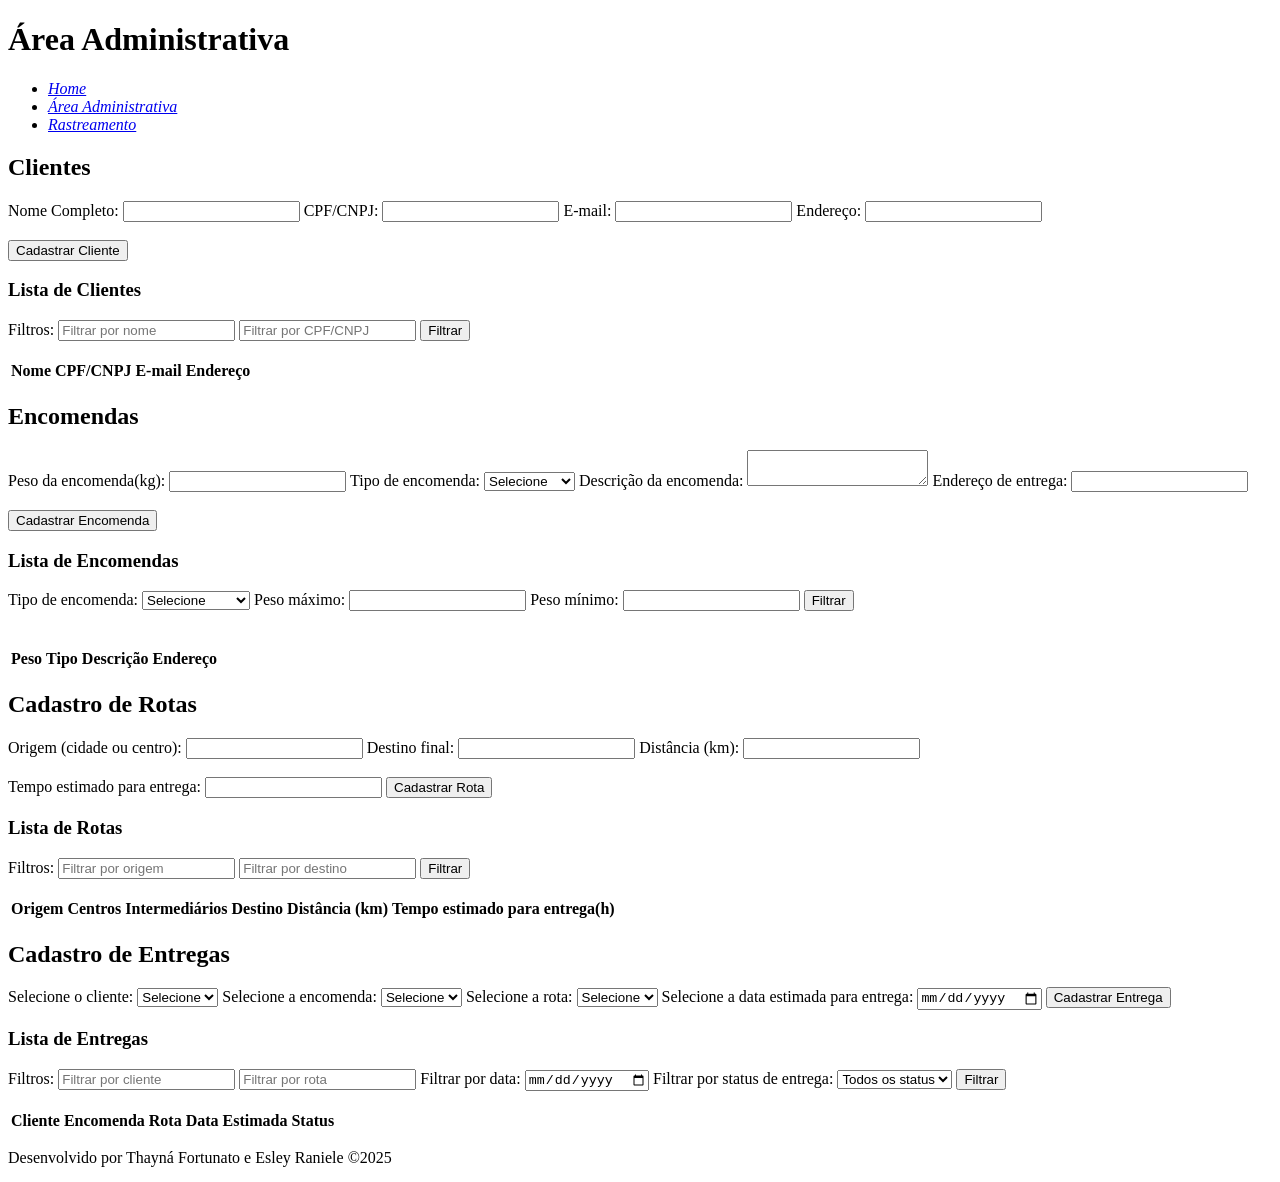
==== pages/admin.html @ 8a722d42 "Ajustes" ====
<!DOCTYPE html>
<html lang="pt-BR">
<head>
  <meta charset="UTF-8">
  <title>Área Administrativa</title>
  <link rel="stylesheet" href="css/style.css" />
</head>
<body>
  <header>
    <h1>Área Administrativa</h1>
    <nav>
      <ul>
        <li><a href="index.html"><em>Home</em></a></li>
        <li><a href="admin.html"><em>Área Administrativa</em></a></li>
        <li><a href="rastreamento.html"><em>Rastreamento</em></a></li>
      </ul>
    </nav>
  </header>

  <main>
    <!--Seção Clientes-->
    <section id="clientes">
      <h2>Clientes</h2>
      <form id="form-clientes">
        <span>Nome Completo:</span>
        <input type="text" id="nome" required>
        <span>CPF/CNPJ:</span>
        <input type="text" id="cpfCnpj" required>
        <span>E-mail:</span>
        <input type="email" id="email" required>
        <span>Endereço:</span>
        <input type="text" id="endereco" required>
      </form>
      <br>
        <button type="submit">Cadastrar Cliente</button>
      </form>

      <h3>Lista de Clientes</h3>
      <span>Filtros:</span>
      <input type="text" id="filtro-nome" placeholder="Filtrar por nome" />
      <input type="text" id="filtro-cpf" placeholder="Filtrar por CPF/CNPJ" />
      <button id="btn-filtrar-clientes">Filtrar</button>

      <table id="tabela-clientes">
        <thead>
          <tr>
            <br>
            <th>Nome</th>
            <br>
            <th>CPF/CNPJ</th>
            <th>E-mail</th>
            <th>Endereço</th>
          </tr>
        </thead>
        <tbody></tbody>
      </table>
    </section>

    <!--Seção Encomendas-->
    <section id="encomendas">
      <h2>Encomendas</h2>
      <form id="form-encomendas">
        <span>Peso da encomenda(kg):</span>
        <input type="number" id="peso" step="0.01" required>
        <span>Tipo de encomenda:</span>
        <select id="tipo" required>
          <option value="">Selecione</option>
          <option value="documento">Documento</option>
          <option value="caixa">Caixa</option>
          <option value="palete">Palete</option>
        </select>
        <span>Descrição da encomenda:</span>
        <textarea id="descricao" maxlength="200"></textarea>
        <span>Endereço de entrega:</span>
        <input type="text" id="endereco-entrega" required>
      </form>
        <br>
        <button type="submit">Cadastrar Encomenda</button>
      </form>

      <h3>Lista de Encomendas</h3>
      <span>Tipo de encomenda:</span>
      <select id="filtro-tipo">
        <option value="">Selecione</option>
        <option value="">Todos os tipos</option>
        <option value="documento">Documento</option>
        <option value="caixa">Caixa</option>
        <option value="palete">Palete</option>
      </select>
      <span>Peso máximo:</span>
      <input type="number" id="filtro-peso-max" step="0.01">
      <span>Peso mínimo:</span>
      <input type="number" id="filtro-peso-min" step="0.01">
      <button id="btn-filtrar-encomendas">Filtrar</button>
    </section>

      <table id="tabela-encomendas">
        <thead>
          <tr>
            <br>
            <th>Peso</th>
            <br>
            <th>Tipo</th>
            <th>Descrição</th>
            <th>Endereço</th>
          </tr>
        </thead>
        <tbody></tbody>
      </table>
    </section>

    <!--Seção Rotas-->
    <section id="rotas">
      <h2>Cadastro de Rotas</h2>
      <form id="form-rotas">
        <span>Origem (cidade ou centro):</span>
        <input type="text" id="origem" required>
        <span>Destino final:</span>
        <input type="text" id="destino" required>
        <span>Distância (km):</span>
        <input type="number" id="distancia" required min="1">
      </form>
      <br>
        <span>Tempo estimado para entrega:</span>
        <input type="number" id="tempo" min="0">
        <button type="submit">Cadastrar Rota</button>
      </form>

      <h3>Lista de Rotas</h3>
      <span>Filtros:</span>
      <input type="text" id="filtro-origem" placeholder="Filtrar por origem" />
      <input type="text" id="filtro-destino" placeholder="Filtrar por destino" />
      <button id="btn-filtrar-rotas">Filtrar</button>

      <table id="tabela-rotas">
        <thead>
          <tr>
            <br>
            <th>Origem</th>
            <br>
            <th>Centros Intermediários</th>
            <th>Destino</th>
            <th>Distância (km)</th>
            <th>Tempo estimado para entrega(h)</th>
          </tr>
        </thead>
        <tbody></tbody>
      </table>
    </section>

    <!--Seção Entregas-->
    <section id="entregas">
      <h2>Cadastro de Entregas</h2>
      <form id="form-entregas">
        <span>Selecione o cliente:</span>
        <select id="cliente">
          <option value="">Selecione</option>
        </select>
        <span>Selecione a encomenda:</span>
        <select id="encomenda">
          <option value="">Selecione</option>
        </select>
        <span>Selecione a rota:</span>
        <select id="rota">
          <option value="">Selecione</option>
        </select>
        <span>Selecione a data estimada para entrega:</span>
        <input type="date" id="data-estimada" required>
        <button type="submit">Cadastrar Entrega</button>
      </form>

      <h3>Lista de Entregas</h3>
      <span>Filtros:</span>
      <input type="text" id="filtro-cliente" placeholder="Filtrar por cliente">
      <input type="text" id="filtro-rota" placeholder="Filtrar por rota">
      <span>Filtrar por data:</span>
      <input type="date" id="filtro-data">
      <span>Filtrar por status de entrega:</span>
      <select id="filtro-status">
        <option value="">Todos os status</option>
        <option value="em_preparo">Em preparo</option>
        <option value="a_caminho">A caminho</option>
        <option value="entregue">Entregue</option>
      </select>
      <button id="btn-filtrar-entregas">Filtrar</button>

      <table id="tabela-entregas">
        <thead>
          <tr>
            <br>
            <th>Cliente</th>
            <br>
            <th>Encomenda</th>
            <th>Rota</th>
            <th>Data Estimada</th>
            <th>Status</th>
          </tr>
        </thead>
        <tbody></tbody>
      </table>
    </section>
  </main>

  <footer>
    <p>Desenvolvido por Thayná Fortunato e Esley Raniele ©2025</p>
  </footer>

  <script src="js/admin-clientes.js"></script>
  <script src="js/admin-encomendas.js"></script>
</body>
</html>
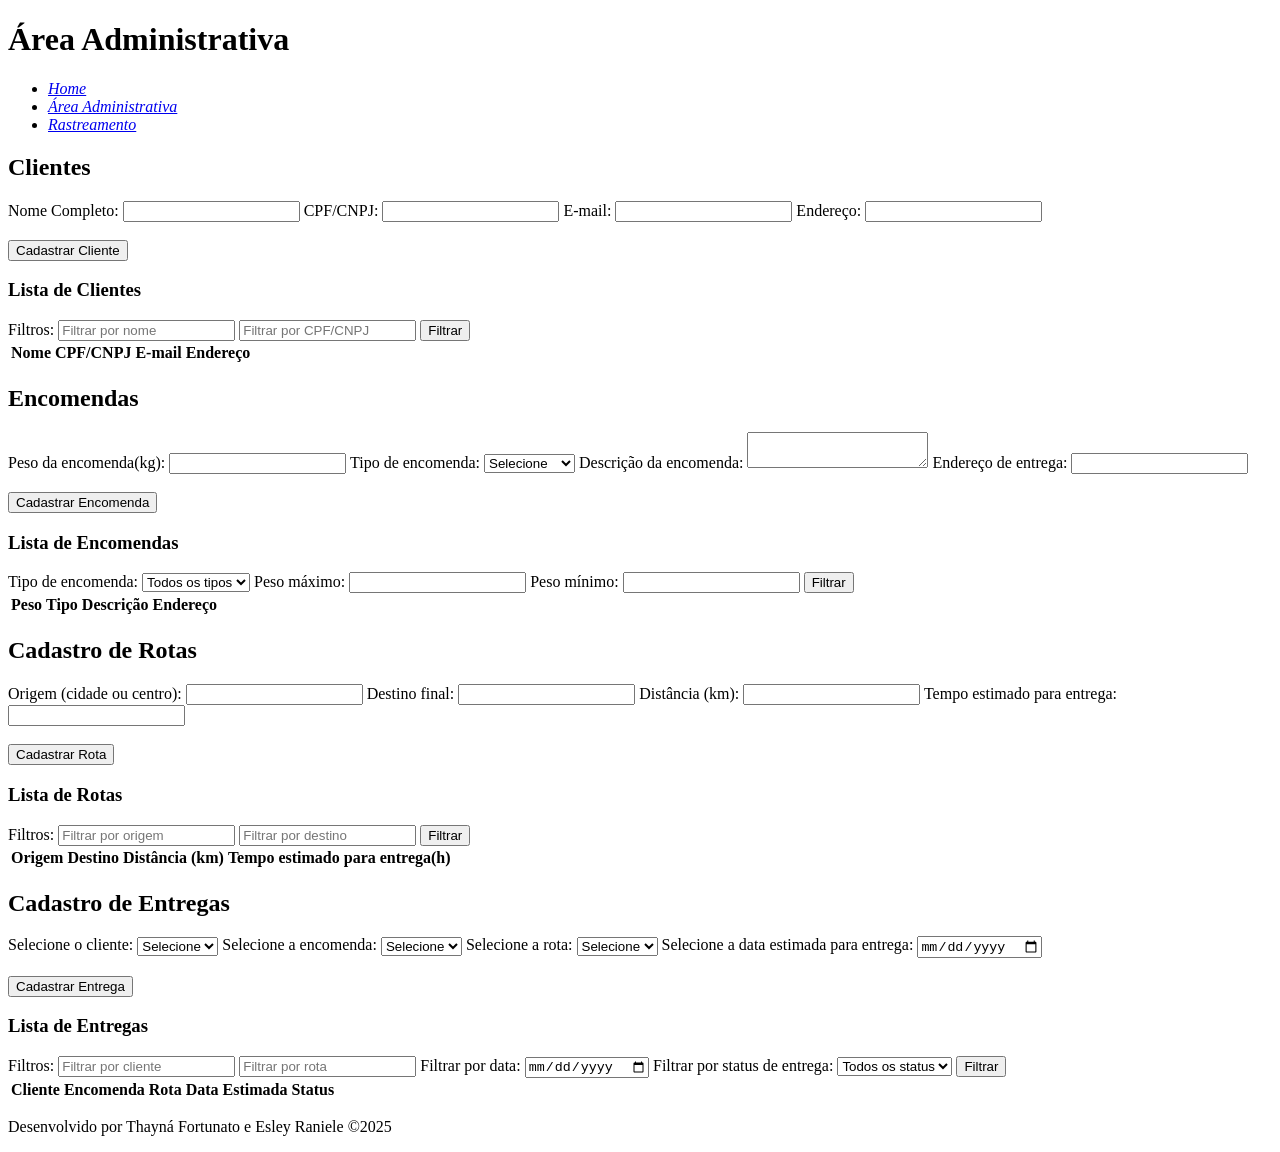
==== commit 2fc816e9: "Ajustes" ====
--- a/pages/admin.html
+++ b/pages/admin.html
@@ -3,7 +3,7 @@
 <head>
   <meta charset="UTF-8">
   <title>Área Administrativa</title>
-  <link rel="stylesheet" href="css/style.css" />
+  <link rel="stylesheet" href="../css/style.css" />
 </head>
 <body>
   <header>
@@ -30,9 +30,10 @@
         <input type="email" id="email" required>
         <span>Endereço:</span>
         <input type="text" id="endereco" required>
-      </form>
-      <br>
-        <button type="submit">Cadastrar Cliente</button>
+        <br><br>
+        <div class="actions">
+          <button type="submit">Cadastrar Cliente</button>
+        </div>
       </form>
 
       <h3>Lista de Clientes</h3>
@@ -44,9 +45,7 @@
       <table id="tabela-clientes">
         <thead>
           <tr>
-            <br>
             <th>Nome</th>
-            <br>
             <th>CPF/CNPJ</th>
             <th>E-mail</th>
             <th>Endereço</th>
@@ -73,15 +72,13 @@
         <textarea id="descricao" maxlength="200"></textarea>
         <span>Endereço de entrega:</span>
         <input type="text" id="endereco-entrega" required>
-      </form>
-        <br>
+        <br><br>
         <button type="submit">Cadastrar Encomenda</button>
       </form>
 
       <h3>Lista de Encomendas</h3>
       <span>Tipo de encomenda:</span>
       <select id="filtro-tipo">
-        <option value="">Selecione</option>
         <option value="">Todos os tipos</option>
         <option value="documento">Documento</option>
         <option value="caixa">Caixa</option>
@@ -92,14 +89,11 @@
       <span>Peso mínimo:</span>
       <input type="number" id="filtro-peso-min" step="0.01">
       <button id="btn-filtrar-encomendas">Filtrar</button>
-    </section>
 
       <table id="tabela-encomendas">
         <thead>
           <tr>
-            <br>
             <th>Peso</th>
-            <br>
             <th>Tipo</th>
             <th>Descrição</th>
             <th>Endereço</th>
@@ -119,10 +113,9 @@
         <input type="text" id="destino" required>
         <span>Distância (km):</span>
         <input type="number" id="distancia" required min="1">
-      </form>
-      <br>
         <span>Tempo estimado para entrega:</span>
         <input type="number" id="tempo" min="0">
+        <br><br>
         <button type="submit">Cadastrar Rota</button>
       </form>
 
@@ -135,10 +128,7 @@
       <table id="tabela-rotas">
         <thead>
           <tr>
-            <br>
             <th>Origem</th>
-            <br>
-            <th>Centros Intermediários</th>
             <th>Destino</th>
             <th>Distância (km)</th>
             <th>Tempo estimado para entrega(h)</th>
@@ -153,19 +143,14 @@
       <h2>Cadastro de Entregas</h2>
       <form id="form-entregas">
         <span>Selecione o cliente:</span>
-        <select id="cliente">
-          <option value="">Selecione</option>
-        </select>
+        <select id="cliente"><option value="">Selecione</option></select>
         <span>Selecione a encomenda:</span>
-        <select id="encomenda">
-          <option value="">Selecione</option>
-        </select>
+        <select id="encomenda"><option value="">Selecione</option></select>
         <span>Selecione a rota:</span>
-        <select id="rota">
-          <option value="">Selecione</option>
-        </select>
+        <select id="rota"><option value="">Selecione</option></select>
         <span>Selecione a data estimada para entrega:</span>
         <input type="date" id="data-estimada" required>
+        <br><br>
         <button type="submit">Cadastrar Entrega</button>
       </form>
 
@@ -187,9 +172,7 @@
       <table id="tabela-entregas">
         <thead>
           <tr>
-            <br>
             <th>Cliente</th>
-            <br>
             <th>Encomenda</th>
             <th>Rota</th>
             <th>Data Estimada</th>
@@ -205,7 +188,10 @@
     <p>Desenvolvido por Thayná Fortunato e Esley Raniele ©2025</p>
   </footer>
 
-  <script src="js/admin-clientes.js"></script>
-  <script src="js/admin-encomendas.js"></script>
+  <!-- Scripts -->
+  <script src="../js/admin-cliente.js"></script>
+  <script src="../js/admin-encomendas.js"></script>
+  <script src="../js/admin-rotas.js"></script>
+  <script src="../js/admin-entregas.js"></script>
 </body>
-</html>+</html>
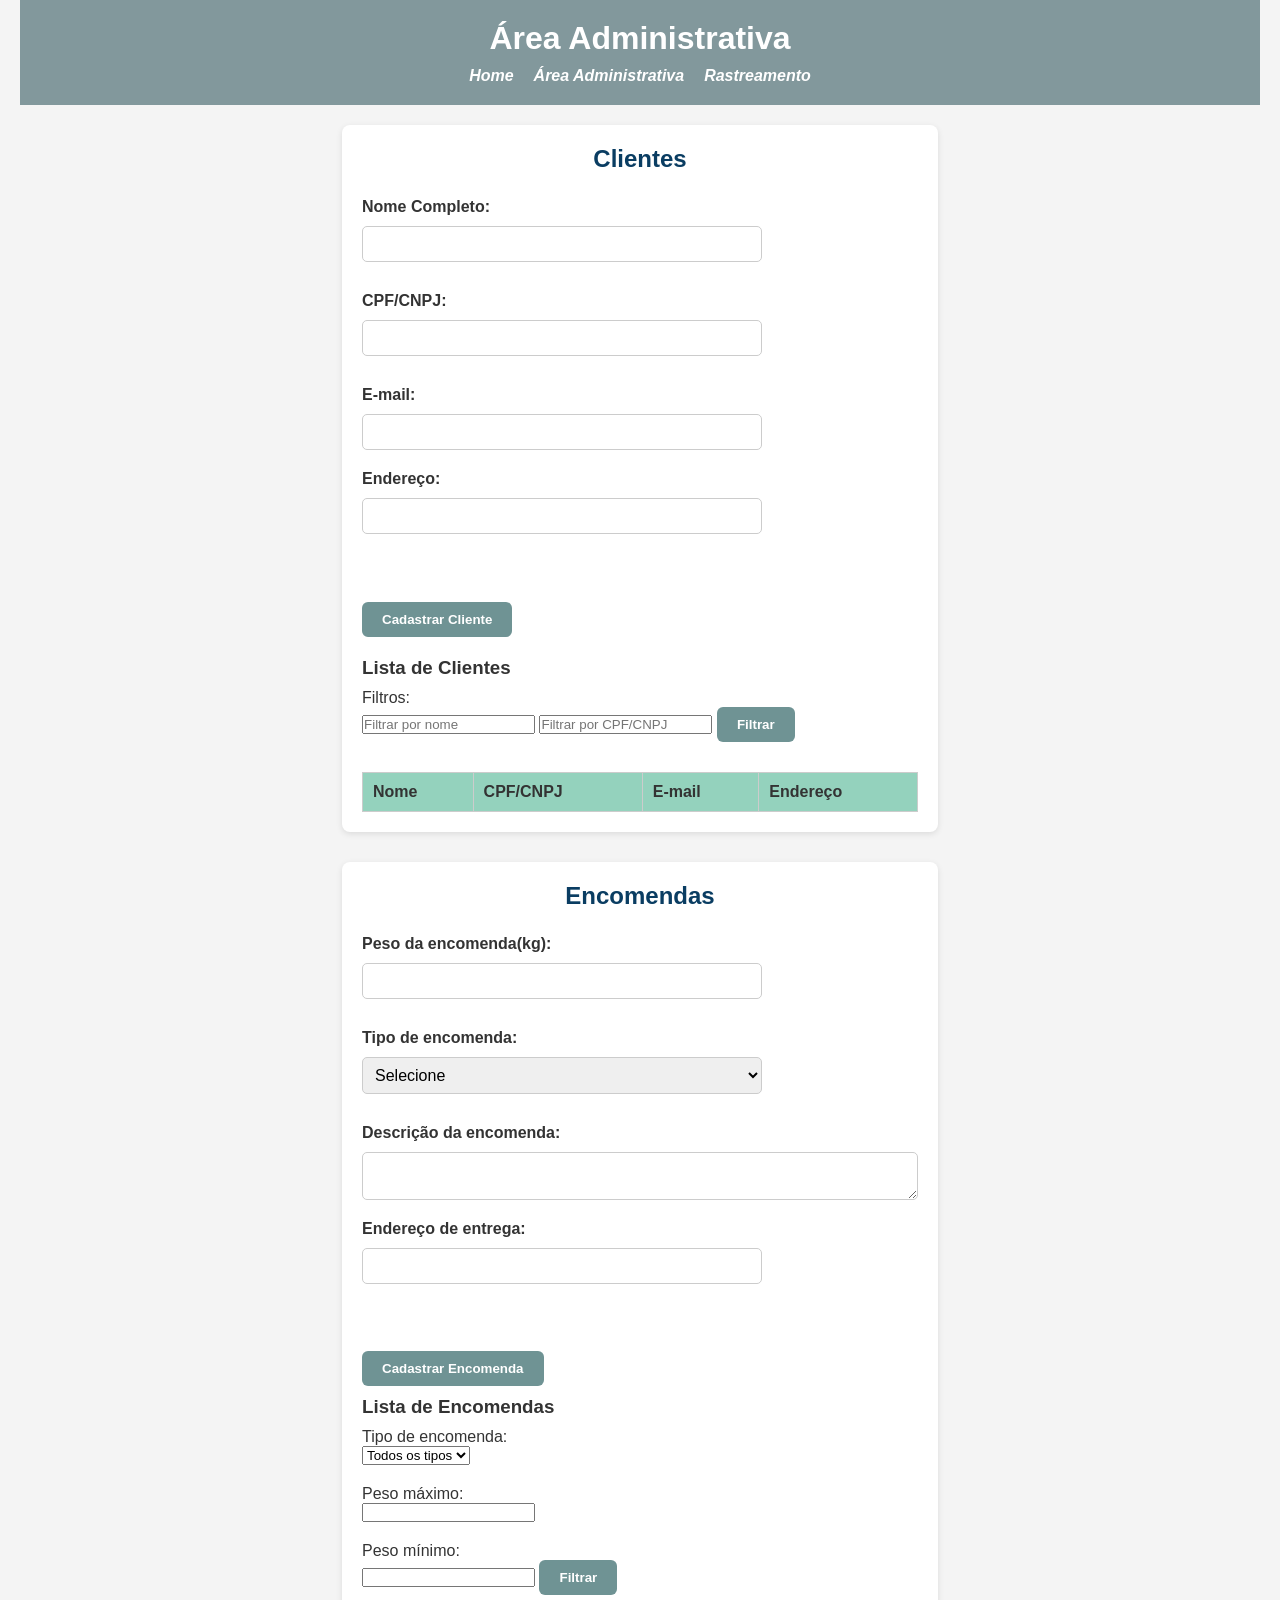
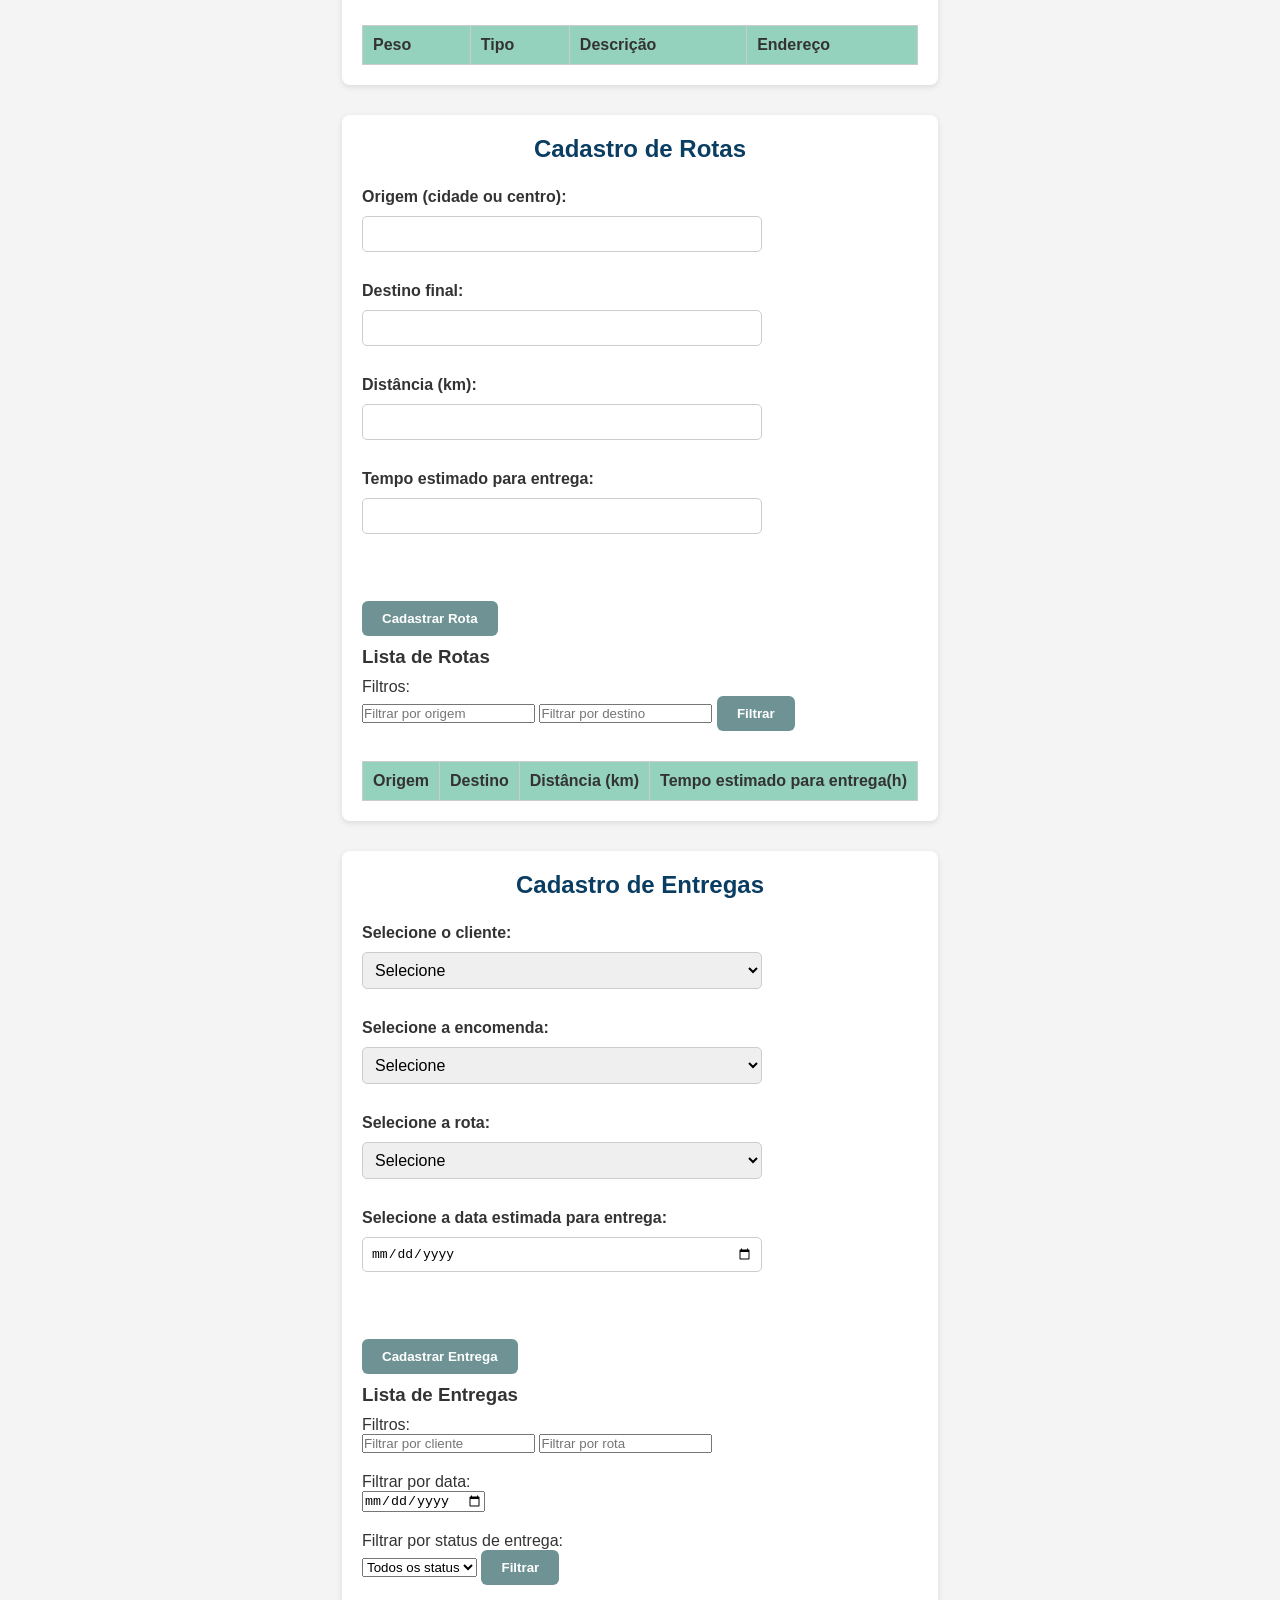
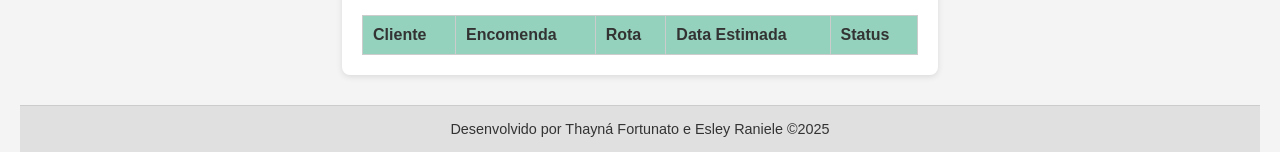
==== commit 9f29772e: "atlz" ====
--- a/pages/admin.html
+++ b/pages/admin.html
@@ -3,7 +3,7 @@
 <head>
   <meta charset="UTF-8">
   <title>Área Administrativa</title>
-  <link rel="stylesheet" href="../css/style.css" />
+  <link rel="stylesheet" href="css/style.css" />
 </head>
 <body>
   <header>
@@ -189,9 +189,9 @@
   </footer>
 
   <!-- Scripts -->
-  <script src="../js/admin-cliente.js"></script>
-  <script src="../js/admin-encomendas.js"></script>
-  <script src="../js/admin-rotas.js"></script>
-  <script src="../js/admin-entregas.js"></script>
+  <script src="js/admin-cliente.js"></script>
+  <script src="js/admin-encomendas.js"></script>
+  <script src="js/admin-rotas.js"></script>
+  <script src="js/admin-entregas.js"></script>
 </body>
 </html>
--- a/pages/css/style.css
+++ b/pages/css/style.css
@@ -0,0 +1,157 @@
+* {
+    margin: 0;
+    padding: 0;
+    box-sizing: border-box;
+  }
+  
+  body {
+  font-family: 'Segoe UI', Tahoma, Geneva, Verdana, sans-serif;
+  background-color: #f4f4f4;
+  color: #333;
+  padding: 0 20px;
+  min-height: 100vh;
+  display: flex;
+  flex-direction: column;
+}
+  
+  header {
+    background-color: #82989c;
+    color: white;
+    padding: 20px 0;
+    text-align: center;
+    margin-bottom: 20px;
+  }
+  
+  header h1 {
+    margin-bottom: 10px;
+  }
+  
+  nav ul {
+    list-style: none;
+    display: flex;
+    justify-content: center;
+    gap: 20px;
+  }
+  
+  nav a {
+    color: white;
+    text-decoration: none;
+    font-weight: bold;
+  }
+  
+  nav a:hover {
+    text-decoration: underline;
+  }
+  
+  main {
+  max-width: 1200px;
+  margin: 0 auto;
+  flex: 1;
+}
+  
+  section {
+    background-color: #ffffff;
+    padding: 20px;
+    margin-bottom: 30px;
+    border-radius: 8px;
+    box-shadow: 0 2px 6px rgba(0,0,0,0.1);
+  }
+  
+  h2 {
+    margin-bottom: 15px;
+    color: #0a3d62;
+    text-align: center;
+  }
+  
+  form {
+    display: flex;
+    flex-direction: column;
+    gap: 10px;
+  }
+  
+  form span {
+    font-weight: bold;
+  }
+  
+  form input, form select, form textarea {
+    padding: 8px;
+    border: 1px solid #ccc;
+    border-radius: 5px;
+    font-size: 1em;
+    width: 100%;
+  }
+  
+  textarea {
+    resize: vertical;
+  }
+  
+  .actions, form button {
+    margin-top: 1px;
+    align-self: flex-start;
+    margin-bottom: 10px;
+  }
+  
+  button {
+    padding: 10px 20px;
+    background-color: #6f9394;
+    color: white;
+    border: none;
+    border-radius: 6px;
+    cursor: pointer;
+    font-weight: bold;
+    margin-bottom: 15px;
+  }
+  
+  button:hover {
+    background-color: #9cb8ec;
+  }
+  
+  table {
+    width: 100%;
+    border-collapse: collapse;
+    margin-top: 15px;
+  }
+  
+  table, th, td {
+    border: 1px solid #ccc;
+  }
+  
+  th {
+    background-color: #94d2bd;
+    padding: 10px;
+    text-align: left;
+  }
+  
+  td {
+    padding: 10px;
+  }
+  
+  input[type="text"],
+  input[type="email"],
+  input[type="number"],
+  input[type="date"],
+  select {
+    max-width: 400px;
+  }
+  
+  section span {
+    margin-top: 10px;
+    display: block;
+  }
+  
+  section input[type="text"],
+  section input[type="number"],
+  section input[type="date"],
+  section select {
+    margin-bottom: 10px;
+  }
+    footer {
+    text-align: center;
+    padding: 15px;
+    margin-top: auto;
+    background-color: #e0e0e0;
+    font-size: 0.9em;
+    color: #333;
+    border-top: 1px solid #ccc;
+  }
+  
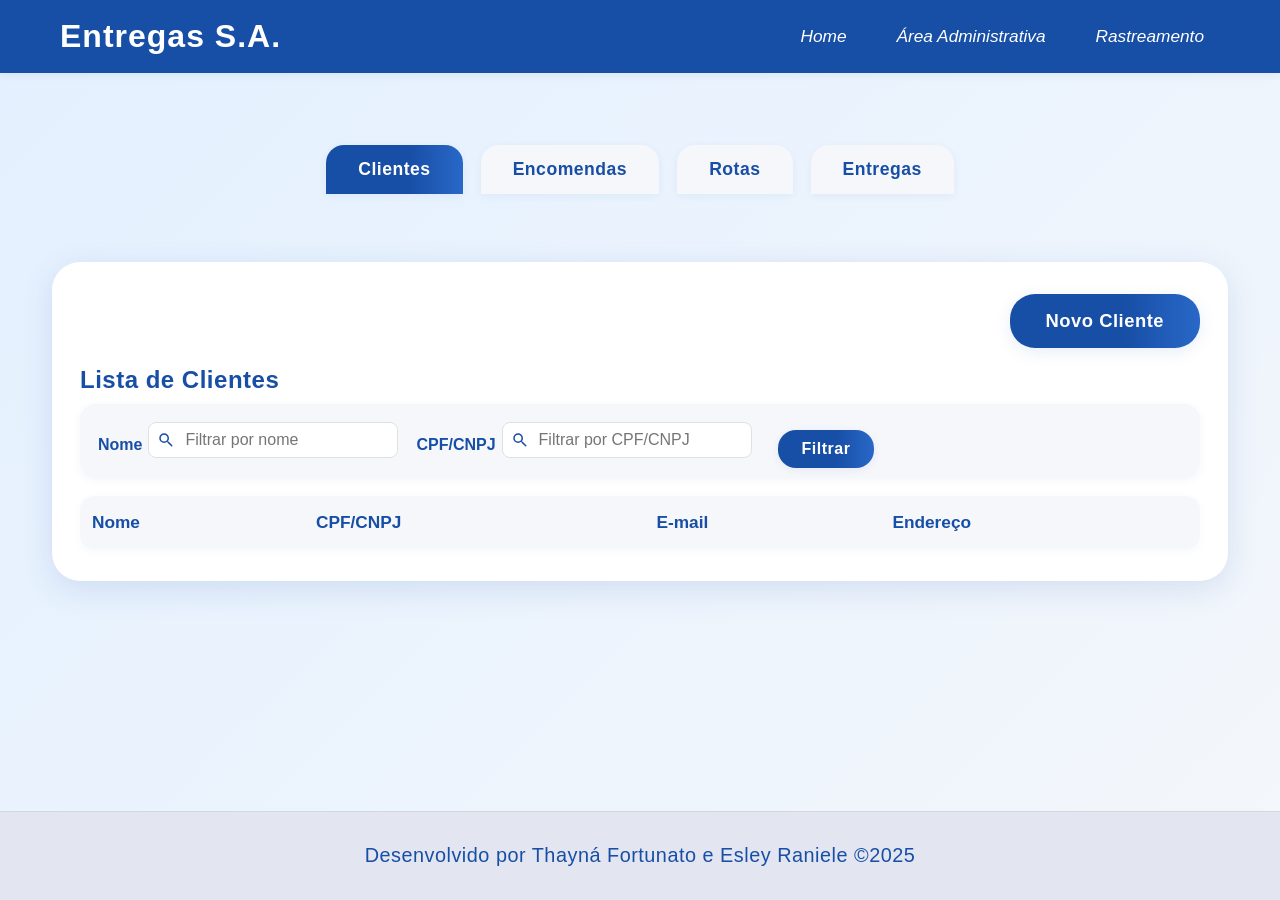
==== commit 19c75ae4: "altz" ====
--- a/pages/admin.html
+++ b/pages/admin.html
@@ -4,44 +4,190 @@
   <meta charset="UTF-8">
   <title>Área Administrativa</title>
   <link rel="stylesheet" href="css/style.css" />
+  <style>
+    .admin-tabs {
+      display: flex;
+      gap: 18px;
+      margin: 0 auto 32px auto;
+      justify-content: center;
+      padding-top: 24px;
+    }
+    .admin-tab {
+      background: #f6f7fb;
+      color: #174ea6;
+      border: none;
+      border-radius: 18px 18px 0 0;
+      padding: 14px 32px;
+      font-size: 1.1em;
+      font-weight: 700;
+      cursor: pointer;
+      transition: background 0.2s, color 0.2s;
+      box-shadow: 0 2px 8px rgba(23, 78, 166, 0.06);
+      outline: none;
+    }
+    .admin-tab.active, .admin-tab:hover {
+      background: linear-gradient(90deg, #174ea6 60%, #2968c8 100%);
+      color: #fff;
+    }
+    .admin-section { display: none; animation: fadeInUp 0.5s; }
+    .admin-section.active { display: block; }
+    @keyframes fadeInUp {
+      from { opacity: 0; transform: translateY(40px); }
+      to { opacity: 1; transform: translateY(0); }
+    }
+    /* Modal */
+    .modal-overlay {
+      display: none;
+      position: fixed;
+      top: 0; left: 0; right: 0; bottom: 0;
+      background: rgba(30,40,80,0.25);
+      z-index: 1000;
+      justify-content: center;
+      align-items: center;
+      animation: fadeInBg 0.3s;
+    }
+    .modal-overlay.active {
+      display: flex;
+    }
+    .modal-card {
+      background: #fff;
+      border-radius: 24px;
+      box-shadow: 0 8px 40px rgba(23, 78, 166, 0.18);
+      padding: 36px 32px 28px 32px;
+      min-width: 320px;
+      max-width: 95vw;
+      position: relative;
+      animation: fadeInUp 0.4s;
+    }
+    .modal-close {
+      position: absolute;
+      top: 18px;
+      right: 22px;
+      background: none;
+      border: none;
+      font-size: 1.7em;
+      color: #174ea6;
+      font-weight: bold;
+      cursor: pointer;
+      transition: color 0.2s;
+      z-index: 10;
+    }
+    .modal-close:hover {
+      color: #c62828;
+    }
+    .modal-card h2 {
+      margin-top: 0;
+      margin-bottom: 18px;
+      color: #174ea6;
+      font-size: 1.5em;
+      font-weight: 800;
+      text-align: left;
+    }
+    /* Filtros */
+    .filtros {
+      display: flex;
+      flex-wrap: wrap;
+      gap: 14px 18px;
+      align-items: flex-end;
+      background: #f6f7fb;
+      border-radius: 16px;
+      padding: 18px 18px 10px 18px;
+      margin-bottom: 18px;
+      box-shadow: 0 2px 8px rgba(23, 78, 166, 0.06);
+    }
+    .filtros label {
+      font-size: 1em;
+      color: #174ea6;
+      font-weight: 600;
+      display: flex;
+      align-items: center;
+      gap: 6px;
+    }
+    .filtros input, .filtros select {
+      margin: 0;
+      min-width: 120px;
+      font-size: 1em;
+      border-radius: 8px;
+      border: 1.5px solid #e0e0e0;
+      padding: 8px 12px 8px 36px;
+      background: #fff url('data:image/svg+xml;utf8,<svg fill="%23174ea6" height="18" viewBox="0 0 24 24" width="18" xmlns="http://www.w3.org/2000/svg"><path d="M15.5 14h-.79l-.28-.27A6.471 6.471 0 0016 9.5 6.5 6.5 0 109.5 16c1.61 0 3.09-.59 4.23-1.57l.27.28v.79l5 4.99a1 1 0 001.41-1.41l-4.99-5zm-6 0C7.01 14 5 11.99 5 9.5S7.01 5 9.5 5 14 7.01 14 9.5 11.99 14 9.5 14z"></path></svg>') no-repeat 8px center;
+    }
+    .filtros select {
+      background: #fff url('data:image/svg+xml;utf8,<svg fill="%23174ea6" height="18" viewBox="0 0 24 24" width="18" xmlns="http://www.w3.org/2000/svg"><path d="M7 10l5 5 5-5z"/></svg>') no-repeat 8px center;
+      padding-left: 36px;
+    }
+    .filtros button {
+      margin-left: 8px;
+      padding: 10px 24px;
+      font-size: 1em;
+      font-weight: 700;
+      border-radius: 18px;
+      background: linear-gradient(90deg, #174ea6 60%, #2968c8 100%);
+      color: #fff;
+      border: none;
+      box-shadow: 0 2px 8px rgba(23, 78, 166, 0.08);
+      transition: background 0.2s, box-shadow 0.2s;
+      cursor: pointer;
+    }
+    .filtros button:hover {
+      background: linear-gradient(90deg, #2968c8 60%, #174ea6 100%);
+    }
+    @media (max-width: 900px) {
+      .filtros {
+        flex-direction: column;
+        gap: 10px;
+        padding: 12px 8px 8px 8px;
+      }
+      .filtros label {
+        font-size: 0.98em;
+      }
+    }
+    @media (max-width: 600px) {
+      .modal-card {
+        padding: 18px 6px 18px 6px;
+        min-width: 0;
+      }
+      .filtros {
+        padding: 8px 2px 4px 2px;
+        border-radius: 8px;
+      }
+    }
+  </style>
 </head>
 <body>
   <header>
-    <h1>Área Administrativa</h1>
-    <nav>
-      <ul>
-        <li><a href="index.html"><em>Home</em></a></li>
-        <li><a href="admin.html"><em>Área Administrativa</em></a></li>
-        <li><a href="rastreamento.html"><em>Rastreamento</em></a></li>
-      </ul>
-    </nav>
+    <div class="header-content">
+      <div class="logo">Entregas S.A.</div>
+      <nav>
+        <ul>
+          <li><a href="index.html"><em>Home</em></a></li>
+          <li><a href="admin.html"><em>Área Administrativa</em></a></li>
+          <li><a href="rastreamento.html"><em>Rastreamento</em></a></li>
+        </ul>
+      </nav>
+    </div>
   </header>
-
   <main>
-    <!--Seção Clientes-->
-    <section id="clientes">
-      <h2>Clientes</h2>
-      <form id="form-clientes">
-        <span>Nome Completo:</span>
-        <input type="text" id="nome" required>
-        <span>CPF/CNPJ:</span>
-        <input type="text" id="cpfCnpj" required>
-        <span>E-mail:</span>
-        <input type="email" id="email" required>
-        <span>Endereço:</span>
-        <input type="text" id="endereco" required>
-        <br><br>
-        <div class="actions">
-          <button type="submit">Cadastrar Cliente</button>
-        </div>
-      </form>
-
+    <div class="admin-tabs">
+      <button class="admin-tab active" data-section="clientes">Clientes</button>
+      <button class="admin-tab" data-section="encomendas">Encomendas</button>
+      <button class="admin-tab" data-section="rotas">Rotas</button>
+      <button class="admin-tab" data-section="entregas">Entregas</button>
+    </div>
+    <section id="clientes" class="admin-section active">
+      <div style="display: flex; justify-content: flex-end; margin-bottom: 18px;">
+        <button id="btn-novo-cliente" class="btn">Novo Cliente</button>
+      </div>
       <h3>Lista de Clientes</h3>
-      <span>Filtros:</span>
-      <input type="text" id="filtro-nome" placeholder="Filtrar por nome" />
-      <input type="text" id="filtro-cpf" placeholder="Filtrar por CPF/CNPJ" />
-      <button id="btn-filtrar-clientes">Filtrar</button>
-
+      <div class="filtros">
+        <label for="filtro-nome">Nome
+          <input type="text" id="filtro-nome" placeholder="Filtrar por nome" />
+        </label>
+        <label for="filtro-cpf">CPF/CNPJ
+          <input type="text" id="filtro-cpf" placeholder="Filtrar por CPF/CNPJ" />
+        </label>
+        <button id="btn-filtrar-clientes">Filtrar</button>
+      </div>
       <table id="tabela-clientes">
         <thead>
           <tr>
@@ -53,43 +199,49 @@
         </thead>
         <tbody></tbody>
       </table>
+      <!-- Modal de cadastro de cliente -->
+      <div class="modal-overlay" id="modal-cliente">
+        <div class="modal-card">
+          <button class="modal-close" id="close-modal-cliente">×</button>
+          <h2>Novo Cliente</h2>
+          <form id="form-clientes">
+            <span>Nome Completo:</span>
+            <input type="text" id="nome" required>
+            <span>CPF/CNPJ:</span>
+            <input type="text" id="cpfCnpj" required>
+            <span>E-mail:</span>
+            <input type="email" id="email" required>
+            <span>Endereço:</span>
+            <input type="text" id="endereco" required>
+            <div class="actions">
+              <button type="submit">Cadastrar Cliente</button>
+            </div>
+          </form>
+        </div>
+      </div>
     </section>
-
-    <!--Seção Encomendas-->
-    <section id="encomendas">
-      <h2>Encomendas</h2>
-      <form id="form-encomendas">
-        <span>Peso da encomenda(kg):</span>
-        <input type="number" id="peso" step="0.01" required>
-        <span>Tipo de encomenda:</span>
-        <select id="tipo" required>
-          <option value="">Selecione</option>
-          <option value="documento">Documento</option>
-          <option value="caixa">Caixa</option>
-          <option value="palete">Palete</option>
-        </select>
-        <span>Descrição da encomenda:</span>
-        <textarea id="descricao" maxlength="200"></textarea>
-        <span>Endereço de entrega:</span>
-        <input type="text" id="endereco-entrega" required>
-        <br><br>
-        <button type="submit">Cadastrar Encomenda</button>
-      </form>
-
+    <section id="encomendas" class="admin-section">
+      <div style="display: flex; justify-content: flex-end; margin-bottom: 18px;">
+        <button id="btn-nova-encomenda" class="btn">Nova Encomenda</button>
+      </div>
       <h3>Lista de Encomendas</h3>
-      <span>Tipo de encomenda:</span>
-      <select id="filtro-tipo">
-        <option value="">Todos os tipos</option>
-        <option value="documento">Documento</option>
-        <option value="caixa">Caixa</option>
-        <option value="palete">Palete</option>
-      </select>
-      <span>Peso máximo:</span>
-      <input type="number" id="filtro-peso-max" step="0.01">
-      <span>Peso mínimo:</span>
-      <input type="number" id="filtro-peso-min" step="0.01">
-      <button id="btn-filtrar-encomendas">Filtrar</button>
-
+      <div class="filtros">
+        <label for="filtro-tipo">Tipo
+          <select id="filtro-tipo">
+            <option value="">Todos os tipos</option>
+            <option value="documento">Documento</option>
+            <option value="caixa">Caixa</option>
+            <option value="palete">Palete</option>
+          </select>
+        </label>
+        <label for="filtro-peso-max">Peso máx.
+          <input type="number" id="filtro-peso-max" step="0.01" placeholder="Máximo">
+        </label>
+        <label for="filtro-peso-min">Peso mín.
+          <input type="number" id="filtro-peso-min" step="0.01" placeholder="Mínimo">
+        </label>
+        <button id="btn-filtrar-encomendas">Filtrar</button>
+      </div>
       <table id="tabela-encomendas">
         <thead>
           <tr>
@@ -101,30 +253,46 @@
         </thead>
         <tbody></tbody>
       </table>
+      <!-- Modal de cadastro de encomenda -->
+      <div class="modal-overlay" id="modal-encomenda">
+        <div class="modal-card">
+          <button class="modal-close" id="close-modal-encomenda">×</button>
+          <h2>Nova Encomenda</h2>
+          <form id="form-encomendas">
+            <span>Peso da encomenda(kg):</span>
+            <input type="number" id="peso" step="0.01" required>
+            <span>Tipo de encomenda:</span>
+            <select id="tipo" required>
+              <option value="">Selecione</option>
+              <option value="documento">Documento</option>
+              <option value="caixa">Caixa</option>
+              <option value="palete">Palete</option>
+            </select>
+            <span>Descrição da encomenda:</span>
+            <textarea id="descricao" maxlength="200"></textarea>
+            <span>Endereço de entrega:</span>
+            <input type="text" id="endereco-entrega" required>
+            <div class="actions">
+              <button type="submit">Cadastrar Encomenda</button>
+            </div>
+          </form>
+        </div>
+      </div>
     </section>
-
-    <!--Seção Rotas-->
-    <section id="rotas">
-      <h2>Cadastro de Rotas</h2>
-      <form id="form-rotas">
-        <span>Origem (cidade ou centro):</span>
-        <input type="text" id="origem" required>
-        <span>Destino final:</span>
-        <input type="text" id="destino" required>
-        <span>Distância (km):</span>
-        <input type="number" id="distancia" required min="1">
-        <span>Tempo estimado para entrega:</span>
-        <input type="number" id="tempo" min="0">
-        <br><br>
-        <button type="submit">Cadastrar Rota</button>
-      </form>
-
+    <section id="rotas" class="admin-section">
+      <div style="display: flex; justify-content: flex-end; margin-bottom: 18px;">
+        <button id="btn-nova-rota" class="btn">Nova Rota</button>
+      </div>
       <h3>Lista de Rotas</h3>
-      <span>Filtros:</span>
-      <input type="text" id="filtro-origem" placeholder="Filtrar por origem" />
-      <input type="text" id="filtro-destino" placeholder="Filtrar por destino" />
-      <button id="btn-filtrar-rotas">Filtrar</button>
-
+      <div class="filtros">
+        <label for="filtro-origem">Origem
+          <input type="text" id="filtro-origem" placeholder="Filtrar por origem" />
+        </label>
+        <label for="filtro-destino">Destino
+          <input type="text" id="filtro-destino" placeholder="Filtrar por destino" />
+        </label>
+        <button id="btn-filtrar-rotas">Filtrar</button>
+      </div>
       <table id="tabela-rotas">
         <thead>
           <tr>
@@ -136,39 +304,52 @@
         </thead>
         <tbody></tbody>
       </table>
+      <!-- Modal de cadastro de rota -->
+      <div class="modal-overlay" id="modal-rota">
+        <div class="modal-card">
+          <button class="modal-close" id="close-modal-rota">×</button>
+          <h2>Nova Rota</h2>
+          <form id="form-rotas">
+            <span>Origem (cidade ou centro):</span>
+            <input type="text" id="origem" required>
+            <span>Destino final:</span>
+            <input type="text" id="destino" required>
+            <span>Distância (km):</span>
+            <input type="number" id="distancia" required min="1">
+            <span>Tempo estimado para entrega:</span>
+            <input type="number" id="tempo" min="0">
+            <div class="actions">
+              <button type="submit">Cadastrar Rota</button>
+            </div>
+          </form>
+        </div>
+      </div>
     </section>
-
-    <!--Seção Entregas-->
-    <section id="entregas">
-      <h2>Cadastro de Entregas</h2>
-      <form id="form-entregas">
-        <span>Selecione o cliente:</span>
-        <select id="cliente"><option value="">Selecione</option></select>
-        <span>Selecione a encomenda:</span>
-        <select id="encomenda"><option value="">Selecione</option></select>
-        <span>Selecione a rota:</span>
-        <select id="rota"><option value="">Selecione</option></select>
-        <span>Selecione a data estimada para entrega:</span>
-        <input type="date" id="data-estimada" required>
-        <br><br>
-        <button type="submit">Cadastrar Entrega</button>
-      </form>
-
+    <section id="entregas" class="admin-section">
+      <div style="display: flex; justify-content: flex-end; margin-bottom: 18px;">
+        <button id="btn-nova-entrega" class="btn">Nova Entrega</button>
+      </div>
       <h3>Lista de Entregas</h3>
-      <span>Filtros:</span>
-      <input type="text" id="filtro-cliente" placeholder="Filtrar por cliente">
-      <input type="text" id="filtro-rota" placeholder="Filtrar por rota">
-      <span>Filtrar por data:</span>
-      <input type="date" id="filtro-data">
-      <span>Filtrar por status de entrega:</span>
-      <select id="filtro-status">
-        <option value="">Todos os status</option>
-        <option value="em_preparo">Em preparo</option>
-        <option value="a_caminho">A caminho</option>
-        <option value="entregue">Entregue</option>
-      </select>
-      <button id="btn-filtrar-entregas">Filtrar</button>
-
+      <div class="filtros">
+        <label for="filtro-cliente">Cliente
+          <input type="text" id="filtro-cliente" placeholder="Filtrar por cliente">
+        </label>
+        <label for="filtro-rota">Rota
+          <input type="text" id="filtro-rota" placeholder="Filtrar por rota">
+        </label>
+        <label for="filtro-data">Data
+          <input type="date" id="filtro-data">
+        </label>
+        <label for="filtro-status">Status
+          <select id="filtro-status">
+            <option value="">Todos os status</option>
+            <option value="em_preparo">Em preparo</option>
+            <option value="a_caminho">A caminho</option>
+            <option value="entregue">Entregue</option>
+          </select>
+        </label>
+        <button id="btn-filtrar-entregas">Filtrar</button>
+      </div>
       <table id="tabela-entregas">
         <thead>
           <tr>
@@ -181,17 +362,62 @@
         </thead>
         <tbody></tbody>
       </table>
+      <!-- Modal de cadastro de entrega -->
+      <div class="modal-overlay" id="modal-entrega">
+        <div class="modal-card">
+          <button class="modal-close" id="close-modal-entrega">×</button>
+          <h2>Nova Entrega</h2>
+          <form id="form-entregas">
+            <span>Selecione o cliente:</span>
+            <select id="cliente"><option value="">Selecione</option></select>
+            <span>Selecione a encomenda:</span>
+            <select id="encomenda"><option value="">Selecione</option></select>
+            <span>Selecione a rota:</span>
+            <select id="rota"><option value="">Selecione</option></select>
+            <span>Selecione a data estimada para entrega:</span>
+            <input type="date" id="data-estimada" required>
+            <div class="actions">
+              <button type="submit">Cadastrar Entrega</button>
+            </div>
+          </form>
+        </div>
+      </div>
     </section>
   </main>
-
   <footer>
     <p>Desenvolvido por Thayná Fortunato e Esley Raniele ©2025</p>
   </footer>
-
   <!-- Scripts -->
   <script src="js/admin-cliente.js"></script>
   <script src="js/admin-encomendas.js"></script>
   <script src="js/admin-rotas.js"></script>
   <script src="js/admin-entregas.js"></script>
+  <script>
+    const tabs = document.querySelectorAll('.admin-tab');
+    const sections = document.querySelectorAll('.admin-section');
+    tabs.forEach(tab => {
+      tab.addEventListener('click', () => {
+        tabs.forEach(t => t.classList.remove('active'));
+        sections.forEach(s => s.classList.remove('active'));
+        tab.classList.add('active');
+        document.getElementById(tab.dataset.section).classList.add('active');
+      });
+    });
+    // Modal Cliente
+    function setupModal(btnId, modalId, closeId) {
+      const btn = document.getElementById(btnId);
+      const modal = document.getElementById(modalId);
+      const close = document.getElementById(closeId);
+      btn.addEventListener('click', () => { modal.classList.add('active'); });
+      close.addEventListener('click', () => { modal.classList.remove('active'); });
+      modal.addEventListener('click', (e) => {
+        if (e.target === modal) modal.classList.remove('active');
+      });
+    }
+    setupModal('btn-novo-cliente', 'modal-cliente', 'close-modal-cliente');
+    setupModal('btn-nova-encomenda', 'modal-encomenda', 'close-modal-encomenda');
+    setupModal('btn-nova-rota', 'modal-rota', 'close-modal-rota');
+    setupModal('btn-nova-entrega', 'modal-entrega', 'close-modal-entrega');
+  </script>
 </body>
 </html>
--- a/pages/css/style.css
+++ b/pages/css/style.css
@@ -1,157 +1,399 @@
 * {
-    margin: 0;
-    padding: 0;
-    box-sizing: border-box;
-  }
-  
-  body {
-  font-family: 'Segoe UI', Tahoma, Geneva, Verdana, sans-serif;
-  background-color: #f4f4f4;
-  color: #333;
-  padding: 0 20px;
+  margin: 0;
+  padding: 0;
+  box-sizing: border-box;
+}
+
+body {
+  font-family: 'Segoe UI', Arial, Helvetica, sans-serif;
+  background: linear-gradient(135deg, #e3f0ff 0%, #f4f7fb 100%);
+  color: #222;
   min-height: 100vh;
   display: flex;
   flex-direction: column;
-}
-  
-  header {
-    background-color: #82989c;
-    color: white;
-    padding: 20px 0;
-    text-align: center;
-    margin-bottom: 20px;
-  }
-  
-  header h1 {
-    margin-bottom: 10px;
-  }
-  
-  nav ul {
-    list-style: none;
-    display: flex;
-    justify-content: center;
-    gap: 20px;
-  }
-  
-  nav a {
-    color: white;
-    text-decoration: none;
-    font-weight: bold;
-  }
-  
-  nav a:hover {
-    text-decoration: underline;
-  }
-  
-  main {
+  animation: fadeInBg 1.2s;
+}
+
+@keyframes fadeInBg {
+  from { opacity: 0; }
+  to { opacity: 1; }
+}
+
+header {
+  background: #174ea6;
+  color: #fff;
+  position: sticky;
+  top: 0;
+  z-index: 10;
+  box-shadow: 0 2px 8px rgba(23, 78, 166, 0.08);
+  animation: fadeInDown 0.7s;
+}
+
+@keyframes fadeInDown {
+  from { transform: translateY(-40px); opacity: 0; }
+  to { transform: translateY(0); opacity: 1; }
+}
+
+.header-content {
   max-width: 1200px;
   margin: 0 auto;
+  display: flex;
+  align-items: center;
+  justify-content: space-between;
+  padding: 18px 20px;
+}
+
+.logo {
+  font-size: 2em;
+  font-weight: bold;
+  color: #fff;
+  display: flex;
+  align-items: center;
+  gap: 8px;
+  letter-spacing: 1px;
+}
+
+nav ul {
+  list-style: none;
+  display: flex;
+  gap: 18px;
+}
+
+nav a {
+  color: #fff;
+  text-decoration: none;
+  font-weight: 500;
+  font-size: 1.08em;
+  padding: 8px 16px;
+  border-radius: 20px;
+  transition: background 0.2s, color 0.2s;
+}
+
+nav a:hover {
+  background: #2968c8;
+  color: #fff;
+}
+
+main {
   flex: 1;
-}
-  
-  section {
-    background-color: #ffffff;
-    padding: 20px;
-    margin-bottom: 30px;
-    border-radius: 8px;
-    box-shadow: 0 2px 6px rgba(0,0,0,0.1);
-  }
-  
-  h2 {
-    margin-bottom: 15px;
-    color: #0a3d62;
-    text-align: center;
-  }
-  
-  form {
-    display: flex;
+  max-width: 1200px;
+  margin: 0 auto;
+  padding: 48px 12px 24px 12px;
+  width: 100%;
+  display: flex;
+  flex-direction: column;
+  gap: 36px;
+}
+
+section {
+  background: #fff;
+  padding: 32px 28px;
+  margin-bottom: 0;
+  border-radius: 28px;
+  box-shadow: 0 8px 32px rgba(23, 78, 166, 0.13);
+  transition: box-shadow 0.2s;
+  position: relative;
+  overflow: hidden;
+  animation: fadeInUp 0.7s;
+  display: flex;
+  flex-direction: column;
+  gap: 24px;
+}
+section:not(:first-child) {
+  margin-top: 0;
+}
+section:hover {
+  box-shadow: 0 16px 48px rgba(23, 78, 166, 0.18);
+}
+
+h2 {
+  margin-bottom: 10px;
+  color: #174ea6;
+  font-size: 2em;
+  font-weight: 800;
+  text-align: left;
+  letter-spacing: 0.5px;
+}
+
+h3 {
+  color: #174ea6;
+  margin-bottom: 10px;
+  font-size: 1.5em;
+  font-weight: 800;
+  text-align: left;
+  position: relative;
+  letter-spacing: 0.5px;
+}
+
+p {
+  line-height: 1.6;
+  color: #444;
+  margin-bottom: 12px;
+  font-size: 1.15em;
+}
+
+form {
+  background: #fff;
+  padding: 32px 28px;
+  border-radius: 28px;
+  box-shadow: 0 8px 32px rgba(23, 78, 166, 0.13);
+  margin-bottom: 0;
+  display: flex;
+  flex-direction: column;
+  gap: 18px;
+  position: relative;
+  overflow: hidden;
+  animation: fadeInUp 0.7s;
+  max-width: 600px;
+  margin: 0 auto;
+}
+form span, label {
+  font-weight: 700;
+  color: #174ea6;
+  font-size: 1.15em;
+  margin-bottom: 6px;
+}
+form input, form select, form textarea {
+  padding: 16px;
+  border: 2px solid #e0e0e0;
+  border-radius: 14px;
+  font-size: 1.1em;
+  width: 100%;
+  background: #f6f7fb;
+  transition: all 0.3s cubic-bezier(.4,1.4,.6,1);
+  box-shadow: 0 2px 8px rgba(23, 78, 166, 0.04);
+  margin-bottom: 10px;
+}
+form input:focus, form select:focus, form textarea:focus {
+  outline: none;
+  border-color: #174ea6;
+  background: #fff;
+  box-shadow: 0 0 0 3px rgba(23, 78, 166, 0.10);
+}
+textarea {
+  resize: vertical;
+  min-height: 80px;
+}
+.actions, form button {
+  margin-top: 12px;
+  align-self: flex-start;
+}
+button, .btn {
+  padding: 16px 36px;
+  background: linear-gradient(90deg, #174ea6 60%, #2968c8 100%);
+  color: #fff;
+  border: none;
+  border-radius: 25px;
+  font-weight: 800;
+  cursor: pointer;
+  font-size: 1.15em;
+  letter-spacing: 0.5px;
+  box-shadow: 0 4px 16px rgba(23, 78, 166, 0.10);
+  transition: background 0.2s, box-shadow 0.2s, transform 0.15s;
+  position: relative;
+  overflow: hidden;
+}
+button::after, .btn::after {
+  content: '';
+  position: absolute;
+  left: 0; top: 0; right: 0; bottom: 0;
+  background: linear-gradient(120deg,rgba(255,255,255,0.15) 0%,rgba(255,255,255,0.05) 100%);
+  opacity: 0;
+  transition: opacity 0.3s;
+}
+button:hover::after, .btn:hover::after {
+  opacity: 1;
+}
+button:hover, .btn:hover {
+  background: linear-gradient(90deg, #2968c8 60%, #174ea6 100%);
+  transform: translateY(-2px) scale(1.03);
+  box-shadow: 0 8px 32px rgba(23, 78, 166, 0.18);
+}
+button:active, .btn:active {
+  background: #003c8f;
+}
+
+.filtros {
+  display: flex;
+  flex-wrap: wrap;
+  gap: 14px 18px;
+  align-items: flex-end;
+  background: #f6f7fb;
+  border-radius: 16px;
+  padding: 18px 18px 10px 18px;
+  margin-bottom: 18px;
+  box-shadow: 0 2px 8px rgba(23, 78, 166, 0.06);
+  position: relative;
+}
+.filtros label {
+  font-size: 1em;
+  color: #174ea6;
+  font-weight: 600;
+  display: flex;
+  align-items: center;
+  gap: 6px;
+  margin-bottom: 0;
+}
+.filtros input, .filtros select {
+  margin: 0;
+  min-width: 120px;
+  font-size: 1em;
+  border-radius: 8px;
+  border: 1.5px solid #e0e0e0;
+  padding: 8px 12px 8px 36px;
+  background: #fff url('data:image/svg+xml;utf8,<svg fill="%23174ea6" height="18" viewBox="0 0 24 24" width="18" xmlns="http://www.w3.org/2000/svg"><path d="M15.5 14h-.79l-.28-.27A6.471 6.471 0 0016 9.5 6.5 6.5 0 109.5 16c1.61 0 3.09-.59 4.23-1.57l.27.28v.79l5 4.99a1 1 0 001.41-1.41l-4.99-5zm-6 0C7.01 14 5 11.99 5 9.5S7.01 5 9.5 5 14 7.01 14 9.5 11.99 14 9.5 14z"></path></svg>') no-repeat 8px center;
+  margin-bottom: 0;
+}
+.filtros select {
+  background: #fff url('data:image/svg+xml;utf8,<svg fill="%23174ea6" height="18" viewBox="0 0 24 24" width="18" xmlns="http://www.w3.org/2000/svg"><path d="M7 10l5 5 5-5z"/></svg>') no-repeat 8px center;
+  padding-left: 36px;
+}
+.filtros .filtros-btn {
+  margin-left: auto;
+  padding: 10px 24px;
+  font-size: 1em;
+  font-weight: 700;
+  border-radius: 18px;
+  background: linear-gradient(90deg, #174ea6 60%, #2968c8 100%);
+  color: #fff;
+  border: none;
+  box-shadow: 0 2px 8px rgba(23, 78, 166, 0.08);
+  transition: background 0.2s, box-shadow 0.2s;
+  cursor: pointer;
+  align-self: flex-end;
+  min-width: 120px;
+  margin-bottom: 0;
+}
+.filtros .filtros-btn:hover {
+  background: linear-gradient(90deg, #2968c8 60%, #174ea6 100%);
+}
+
+/* Tabelas */
+table {
+  width: 100%;
+  border-collapse: separate;
+  border-spacing: 0;
+  margin-top: 0;
+  background: #fff;
+  border-radius: 14px;
+  overflow: hidden;
+  box-shadow: 0 2px 8px rgba(23, 78, 166, 0.04);
+  animation: fadeInUp 0.7s;
+  margin-bottom: 0;
+}
+th {
+  background: #f6f7fb;
+  color: #174ea6;
+  padding: 16px 12px;
+  text-align: left;
+  font-weight: 700;
+  font-size: 1.08em;
+}
+td {
+  padding: 14px 12px;
+  border-bottom: 1px solid #e3e6f0;
+  transition: background 0.2s;
+}
+tr:hover td {
+  background: #e3e6f0;
+}
+input[type="text"],
+input[type="email"],
+input[type="number"],
+input[type="date"],
+select {
+  max-width: 400px;
+}
+section span {
+  margin-top: 10px;
+  display: block;
+  color: #2968c8;
+  font-size: 0.97em;
+}
+section input[type="text"],
+section input[type="number"],
+section input[type="date"],
+section select {
+  margin-bottom: 10px;
+}
+footer {
+  text-align: center;
+  padding: 28px;
+  margin-top: auto;
+  background: #e3e6f0;
+  color: #174ea6;
+  font-size: 1.08em;
+  border-top: 1px solid #cfd8dc;
+  letter-spacing: 0.5px;
+}
+footer p {
+  color: #174ea6;
+  margin: 0;
+}
+
+/* Responsividade */
+@media (max-width: 1100px) {
+  main {
+    max-width: 98vw;
+    padding: 12px 2vw 12px 2vw;
+  }
+}
+@media (max-width: 900px) {
+  .header-content {
+    flex-direction: column;
+    gap: 12px;
+    align-items: flex-start;
+  }
+  main {
+    padding: 16px 2vw 8px 2vw;
+    gap: 18px;
+  }
+  section, form {
+    padding: 14px 6px;
+    border-radius: 12px;
+    gap: 16px;
+  }
+  .filtros {
     flex-direction: column;
     gap: 10px;
-  }
-  
-  form span {
-    font-weight: bold;
-  }
-  
-  form input, form select, form textarea {
-    padding: 8px;
-    border: 1px solid #ccc;
-    border-radius: 5px;
-    font-size: 1em;
+    padding: 12px 8px 8px 8px;
+  }
+  .filtros label {
+    font-size: 0.98em;
+  }
+  .filtros .filtros-btn {
+    margin-left: 0;
+    align-self: center;
     width: 100%;
   }
-  
-  textarea {
-    resize: vertical;
-  }
-  
-  .actions, form button {
-    margin-top: 1px;
-    align-self: flex-start;
-    margin-bottom: 10px;
-  }
-  
-  button {
-    padding: 10px 20px;
-    background-color: #6f9394;
-    color: white;
-    border: none;
-    border-radius: 6px;
-    cursor: pointer;
-    font-weight: bold;
-    margin-bottom: 15px;
-  }
-  
-  button:hover {
-    background-color: #9cb8ec;
-  }
-  
+}
+@media (max-width: 600px) {
+  .header-content {
+    padding: 10px 4px;
+  }
+  .logo {
+    font-size: 1.3em;
+  }
+  nav ul {
+    gap: 8px;
+  }
+  nav a {
+    font-size: 0.97em;
+    padding: 6px 8px;
+  }
+  section, form {
+    border-radius: 10px;
+    gap: 10px;
+  }
   table {
-    width: 100%;
-    border-collapse: collapse;
-    margin-top: 15px;
-  }
-  
-  table, th, td {
-    border: 1px solid #ccc;
-  }
-  
-  th {
-    background-color: #94d2bd;
-    padding: 10px;
-    text-align: left;
-  }
-  
-  td {
-    padding: 10px;
-  }
-  
-  input[type="text"],
-  input[type="email"],
-  input[type="number"],
-  input[type="date"],
-  select {
-    max-width: 400px;
-  }
-  
-  section span {
-    margin-top: 10px;
-    display: block;
-  }
-  
-  section input[type="text"],
-  section input[type="number"],
-  section input[type="date"],
-  section select {
-    margin-bottom: 10px;
-  }
-    footer {
-    text-align: center;
-    padding: 15px;
-    margin-top: auto;
-    background-color: #e0e0e0;
-    font-size: 0.9em;
-    color: #333;
-    border-top: 1px solid #ccc;
-  }
+    font-size: 0.93em;
+  }
+  th, td {
+    padding: 8px 4px;
+  }
+  .filtros {
+    padding: 8px 2px 4px 2px;
+    border-radius: 8px;
+  }
+}
   
